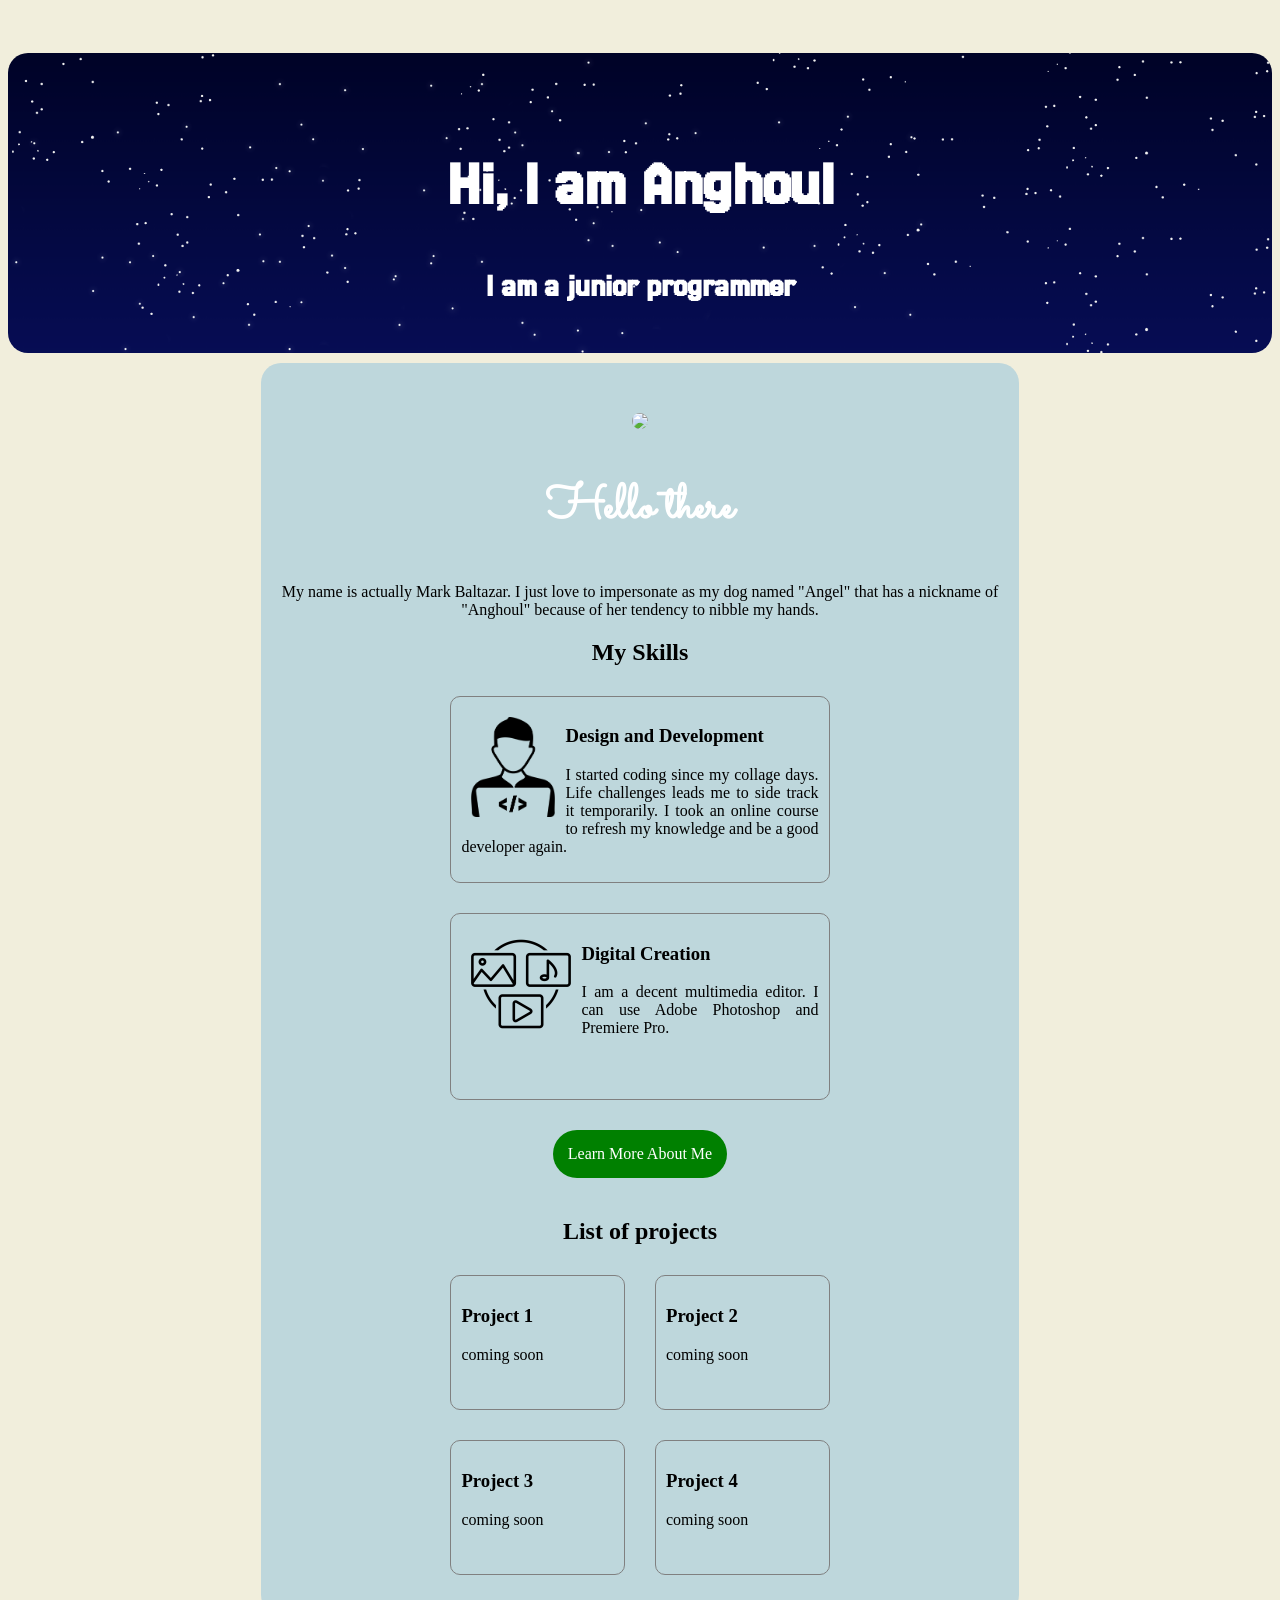
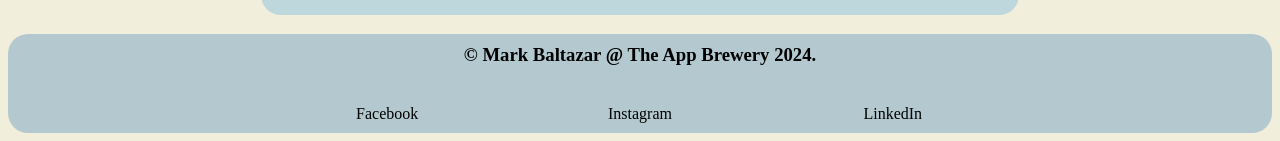
==== Index.html @ f25d7fa1 "update portfolio" ====
<!DOCTYPE html>
<html lang="en">
    <head>
        <meta charset="UTF-8">
        <title>My Website</title>
        <link rel="preconnect" href="https://fonts.googleapis.com">
        <link rel="preconnect" href="https://fonts.gstatic.com" crossorigin>
        <link href="https://fonts.googleapis.com/css2?family=Jersey+25&display=swap" rel="stylesheet">
        <link href="https://fonts.googleapis.com/css2?family=Jersey+25&family=Sacramento&display=swap" rel="stylesheet">
        <link rel="stylesheet" href="./style/style.css">

    </head>
    <body>
        <section>
            <header>
                <div class="section-head">
                    <h1>Hi, I am Anghoul</h1>
                    <h3>I am a junior programmer</h3>
                </div>
            </header> 
        </section>
        <section>
            <div class="main-body">
                <div class="profile">
                    <img src="./assets/profile.png"/>
                </div>
                <div class="profile-details">
                    <h2>Hello there</h2>
                    <p>My name is actually Mark Baltazar. I just love to impersonate as my dog named "Angel" that has a nickname of "Anghoul" because of her tendency to nibble my hands. </p>
                </div>
                <h2>My Skills</h2>
                <div class="list-skills">
                    <div class="items">
                        <img src="./assets/code.png"/ height="50px">
                        <h3>Design and Development</h3>
                        <p>I started coding since my collage days. Life challenges leads me to side track it temporarily. I took an online course to refresh my knowledge and be a good developer again.</p>
                    </div>
                    <div class="items">
                        <img src="./assets/media.png"/ height="50px">
                        <h3>Digital Creation</h3>
                        <p>I am a decent multimedia editor. I can use Adobe Photoshop and Premiere Pro.</p>
                    </div>
                    <a class="button" href="./Pages/resume.html">Learn More About Me</a>
                    
                </div>
                
                <h2>List of projects</h2>
                <div class="list-projects">
                    <div class="items">
                        <h3>Project 1</h3>
                        <p>coming soon</p>
                    </div>
                    <div class="items">
                        <h3>Project 2</h3>
                        <p>coming soon</p>
                    </div>
                    <div class="items">
                        <h3>Project 3</h3>
                        <p>coming soon</p>
                    </div>
                    <div class="items">
                        <h3>Project 4</h3>
                        <p>coming soon</p>
                    </div>
                </div>
                
            </div>
        </section>
        <section>
            <footer>
                <div class="section-footer">
                    <h3>© Mark Baltazar @ The App Brewery 2024.</h3>
                    <div class="socials">
                        <a target="_blank" href="https://www.facebook.com/mpl.baltazar">Facebook</a>
                        <a target="_blank" href="https://www.instagram.com/markpaolobaltazar/">Instagram</a>
                        <a target="_blank" href="https://www.linkedin.com/in/mark-paolo-baltazar-aa074a1b5/">LinkedIn</a> 
                    </div>
                </div>
            </footer>    
        </section>
    </body>

</html>
---- style/style.css ----
Body{
    text-align: center;
    background-color: #F1EEDC;
}
.section-head{
    display: block;
    background-color: #B3C8CF;
    border-radius: 20px;
    font-family: "Jersey 25", sans-serif;
    background-image: url("../assets/1338593.png");
    background-size: cover;
    height: 300px;
    
}
.section-head h1 {
    padding-top: 100px;
    color:white;
    font-size: 4rem;
    
}
.section-head h3{
    color: white;
    font-size: 2rem;
}
.section-footer{
    display: block;
    background-color: #B3C8CF;
    border-radius: 20px;
    text-align: center;
}
.section-footer h3{
  padding: 10px;
}
.main-body{
    background-color: #BED7DC;
    height: auto;
    width: 60%;
    margin: auto;
    margin-top: 10px;
    border-radius: 20px;
    padding-bottom: 30px;
}
.profile-details > h2{
    font-family: "sacramento", "jersey 25";
    font-size: 3rem;
    color: white;
}
.profile > img{
    margin-top: 50px;
    height:300px;
    border-radius: 50%;

}
.list-projects{
    padding: 10px;
    display: grid;
    margin: auto;
    width: 50%;
    height: 300px;
    /*border: 1px solid black;*/
    grid-template-columns: 1fr 1fr;
    grid-template-rows: 1fr 1fr;
    gap: 30px;
}
.items{
  padding: 10px;
  height: auto;
  border-radius: 10px;
  border: 1px solid gray;
  text-align: justify;
}
.list-skills{
  padding: 10px;
  display: grid;
  height: auto;
  width: 50%;
  margin: auto;
  /*border: 1px solid black;*/
  margin-bottom:30px;
  grid-template-rows: 1fr 1fr;
  gap: 30px;
}
.items > img{
  padding:10px;
  float: left;
  height: 100px;
}
.button{
  background-color: green;
  border-radius: 40px;
  margin: auto;
  padding: 15px;
  color: white;
  text-decoration: none;
}
.button:hover{
  background-color: white;
  color: black;
}
.socials{
  display: grid;
  margin: auto;
  width: 60%;
  grid-template-columns: 1fr 1fr 1fr;
  padding: 10px;
}
.socials a{
  color: black;
  text-decoration: none;
}
.socials a:hover{
  color: blue;
}
@media (max-width:1200px) and (min-width:418px) {
  .main-body{
    width: 90%;
  }
  .profile > img{
    height:150px;
    border-radius: 20%;

}
  .list-projects{
    gap:10px;
    grid-template-columns: 1fr;
    grid-template-rows: 1fr 1fr 1fr 1fr;
    height: auto;
    width: 80%;
  }
  .list-skills{
    width: 80%;
    gap:10px;
  }
  .items{
    text-align: center;
  }
  .socials{
    width: 90%;
  }
}
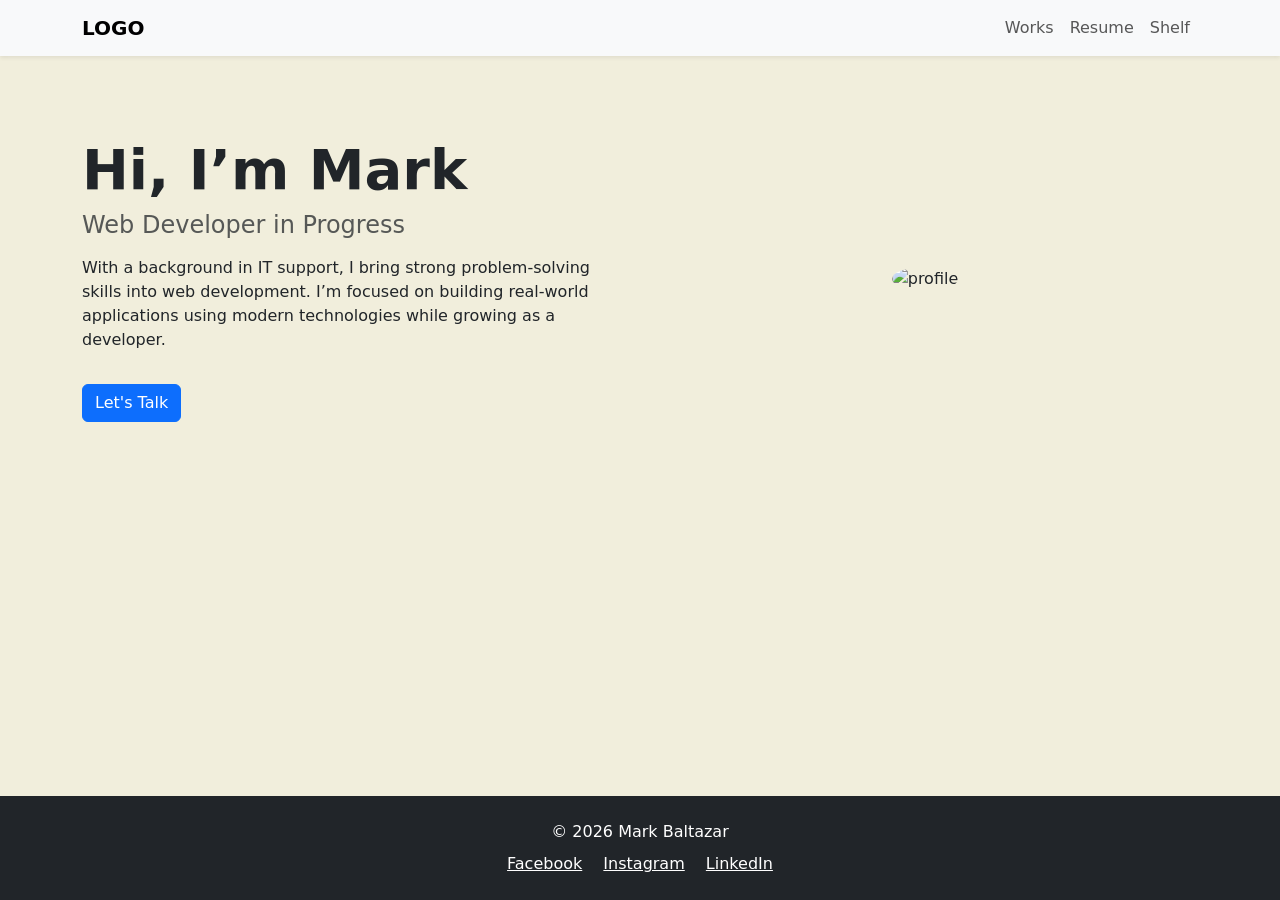
==== commit 5b4799f0: "Updated portfolio layout, navbar, hero section, and footer" ====
--- a/Index.html
+++ b/Index.html
@@ -3,6 +3,7 @@
     <head>
         <meta charset="UTF-8">
         <title>My Website</title>
+        <link href="https://cdn.jsdelivr.net/npm/bootstrap@5.3.0/dist/css/bootstrap.min.css" rel="stylesheet">
         <link rel="preconnect" href="https://fonts.googleapis.com">
         <link rel="preconnect" href="https://fonts.gstatic.com" crossorigin>
         <link href="https://fonts.googleapis.com/css2?family=Jersey+25&display=swap" rel="stylesheet">
@@ -10,74 +11,74 @@
         <link rel="stylesheet" href="./style/style.css">
 
     </head>
-    <body>
+    <body class="d-flex flex-column min-vh-100">
         <section>
             <header>
-                <div class="section-head">
-                    <h1>Hi, I am Anghoul</h1>
-                    <h3>I am a junior programmer</h3>
-                </div>
+                <nav class="navbar navbar-expand-lg navbar-light bg-light shadow-sm">
+                    <div class="container">
+                      <a class="navbar-brand fw-bold" href="#">LOGO</a>
+                      <button class="navbar-toggler" type="button" data-bs-toggle="collapse" data-bs-target="#navbarNav">
+                        <span class="navbar-text">
+                            your@email.com
+                          </span>
+                      </button>
+                      <div class="collapse navbar-collapse justify-content-end" id="navbarNav">
+                        <ul class="navbar-nav">
+                          <li class="nav-item">
+                            <a class="nav-link" href="#">Works</a>
+                          </li>
+                          <li class="nav-item">
+                            <a class="nav-link" href="./Pages/resume.html">Resume</a>
+                          </li>
+                          <li class="nav-item">
+                            <a class="nav-link" href="#">Shelf</a>
+                          </li>
+                        </ul>
+                      </div>
+                  
+                    </div>
+                  </nav>
             </header> 
         </section>
-        <section>
-            <div class="main-body">
-                <div class="profile">
-                    <img src="./assets/profile.png"/>
+        <main class="flex-grow-1">
+            <section class="hero">
+                <div class="container">
+                  <div class="row align-items-center">
+              
+                    <!-- LEFT: TEXT -->
+                    <div class="col-lg-6 text-center text-lg-start">
+                        <h1 class="fw-bold display-4">Hi, I’m Mark</h1>
+                        <h4 class="text-muted">Web Developer in Progress</h4>
+                        
+                        <p class="mt-3">
+                          With a background in IT support, I bring strong problem-solving skills into web development. 
+                          I’m focused on building real-world applications using modern technologies while growing as a developer.
+                        </p>
+              
+                      <a href="#" class="btn btn-primary mt-3">Let's Talk</a>
+                    </div>
+              
+                    <!-- RIGHT: IMAGE -->
+                    <div class="col-lg-6 text-center mt-4 mt-lg-0">
+                      <img src="assets/profile.png" class="img-fluid rounded-circle" alt="profile">
+                    </div>
+              
+                  </div>
                 </div>
-                <div class="profile-details">
-                    <h2>Hello there</h2>
-                    <p>My name is actually Mark Baltazar. I just love to impersonate as my dog named "Angel" that has a nickname of "Anghoul" because of her tendency to nibble my hands. </p>
-                </div>
-                <h2>My Skills</h2>
-                <div class="list-skills">
-                    <div class="items">
-                        <img src="./assets/code.png"/ height="50px">
-                        <h3>Design and Development</h3>
-                        <p>I started coding since my collage days. Life challenges leads me to side track it temporarily. I took an online course to refresh my knowledge and be a good developer again.</p>
-                    </div>
-                    <div class="items">
-                        <img src="./assets/media.png"/ height="50px">
-                        <h3>Digital Creation</h3>
-                        <p>I am a decent multimedia editor. I can use Adobe Photoshop and Premiere Pro.</p>
-                    </div>
-                    <a class="button" href="./Pages/resume.html">Learn More About Me</a>
-                    
-                </div>
-                
-                <h2>List of projects</h2>
-                <div class="list-projects">
-                    <div class="items">
-                        <h3>Project 1</h3>
-                        <p>coming soon</p>
-                    </div>
-                    <div class="items">
-                        <h3>Project 2</h3>
-                        <p>coming soon</p>
-                    </div>
-                    <div class="items">
-                        <h3>Project 3</h3>
-                        <p>coming soon</p>
-                    </div>
-                    <div class="items">
-                        <h3>Project 4</h3>
-                        <p>coming soon</p>
-                    </div>
-                </div>
-                
+              </section>
+        </main>
+        
+          <footer class="bg-dark text-white text-center py-4 mt-auto">
+            <div class="container">
+              <p class="mb-2">© 2026 Mark Baltazar</p>
+              
+              <div>
+                <a href="https://www.facebook.com/mpl.baltazar" class="text-white me-3">Facebook</a>
+                <a href="https://www.instagram.com/markpaolobaltazar/" class="text-white me-3">Instagram</a>
+                <a href="https://www.linkedin.com/in/mark-paolo-baltazar-aa074a1b5/" class="text-white">LinkedIn</a>
+              </div>
             </div>
-        </section>
-        <section>
-            <footer>
-                <div class="section-footer">
-                    <h3>© Mark Baltazar @ The App Brewery 2024.</h3>
-                    <div class="socials">
-                        <a target="_blank" href="https://www.facebook.com/mpl.baltazar">Facebook</a>
-                        <a target="_blank" href="https://www.instagram.com/markpaolobaltazar/">Instagram</a>
-                        <a target="_blank" href="https://www.linkedin.com/in/mark-paolo-baltazar-aa074a1b5/">LinkedIn</a> 
-                    </div>
-                </div>
-            </footer>    
-        </section>
+          </footer>
     </body>
 
 </html>
--- a/style/style.css
+++ b/style/style.css
@@ -32,78 +32,37 @@
 .section-footer h3{
   padding: 10px;
 }
-.main-body{
-    background-color: #BED7DC;
-    height: auto;
-    width: 60%;
-    margin: auto;
-    margin-top: 10px;
-    border-radius: 20px;
-    padding-bottom: 30px;
+.side-panel {
+  position: fixed;
+  top: 50%;
+  left: 20px;
+  transform: translateY(-50%);
+  
+  background-color: white;   /* makes it solid */
+  padding: 15px 10px;
+  border-radius: 10px;
+  box-shadow: 0 4px 10px rgba(0,0,0,0.1);
 }
-.profile-details > h2{
-    font-family: "sacramento", "jersey 25";
-    font-size: 3rem;
-    color: white;
+
+.side-panel a {
+  text-decoration: none;
+  color: black;
+  margin: 10px 0;
+  font-size: 14px;
 }
-.profile > img{
-    margin-top: 50px;
-    height:300px;
-    border-radius: 50%;
 
+.side-panel a:hover {
+  color: gray;
 }
-.list-projects{
-    padding: 10px;
-    display: grid;
-    margin: auto;
-    width: 50%;
-    height: 300px;
-    /*border: 1px solid black;*/
-    grid-template-columns: 1fr 1fr;
-    grid-template-rows: 1fr 1fr;
-    gap: 30px;
+.hero {
+  padding: 80px 0;
 }
-.items{
-  padding: 10px;
-  height: auto;
-  border-radius: 10px;
-  border: 1px solid gray;
-  text-align: justify;
-}
-.list-skills{
-  padding: 10px;
-  display: grid;
-  height: auto;
-  width: 50%;
-  margin: auto;
-  /*border: 1px solid black;*/
-  margin-bottom:30px;
-  grid-template-rows: 1fr 1fr;
-  gap: 30px;
-}
-.items > img{
-  padding:10px;
-  float: left;
-  height: 100px;
-}
-.button{
-  background-color: green;
-  border-radius: 40px;
-  margin: auto;
-  padding: 15px;
-  color: white;
-  text-decoration: none;
-}
-.button:hover{
-  background-color: white;
-  color: black;
+.hero img {
+  max-width: 300px;
 }
 .socials{
-  display: grid;
-  margin: auto;
-  width: 60%;
-  grid-template-columns: 1fr 1fr 1fr;
-  padding: 10px;
+  display: flex;
+  flex-direction: column;
 }
 .socials a{
   color: black;
@@ -112,31 +71,5 @@
 .socials a:hover{
   color: blue;
 }
-@media (max-width:1200px) and (min-width:418px) {
-  .main-body{
-    width: 90%;
-  }
-  .profile > img{
-    height:150px;
-    border-radius: 20%;
 
-}
-  .list-projects{
-    gap:10px;
-    grid-template-columns: 1fr;
-    grid-template-rows: 1fr 1fr 1fr 1fr;
-    height: auto;
-    width: 80%;
-  }
-  .list-skills{
-    width: 80%;
-    gap:10px;
-  }
-  .items{
-    text-align: center;
-  }
-  .socials{
-    width: 90%;
-  }
-}
  
